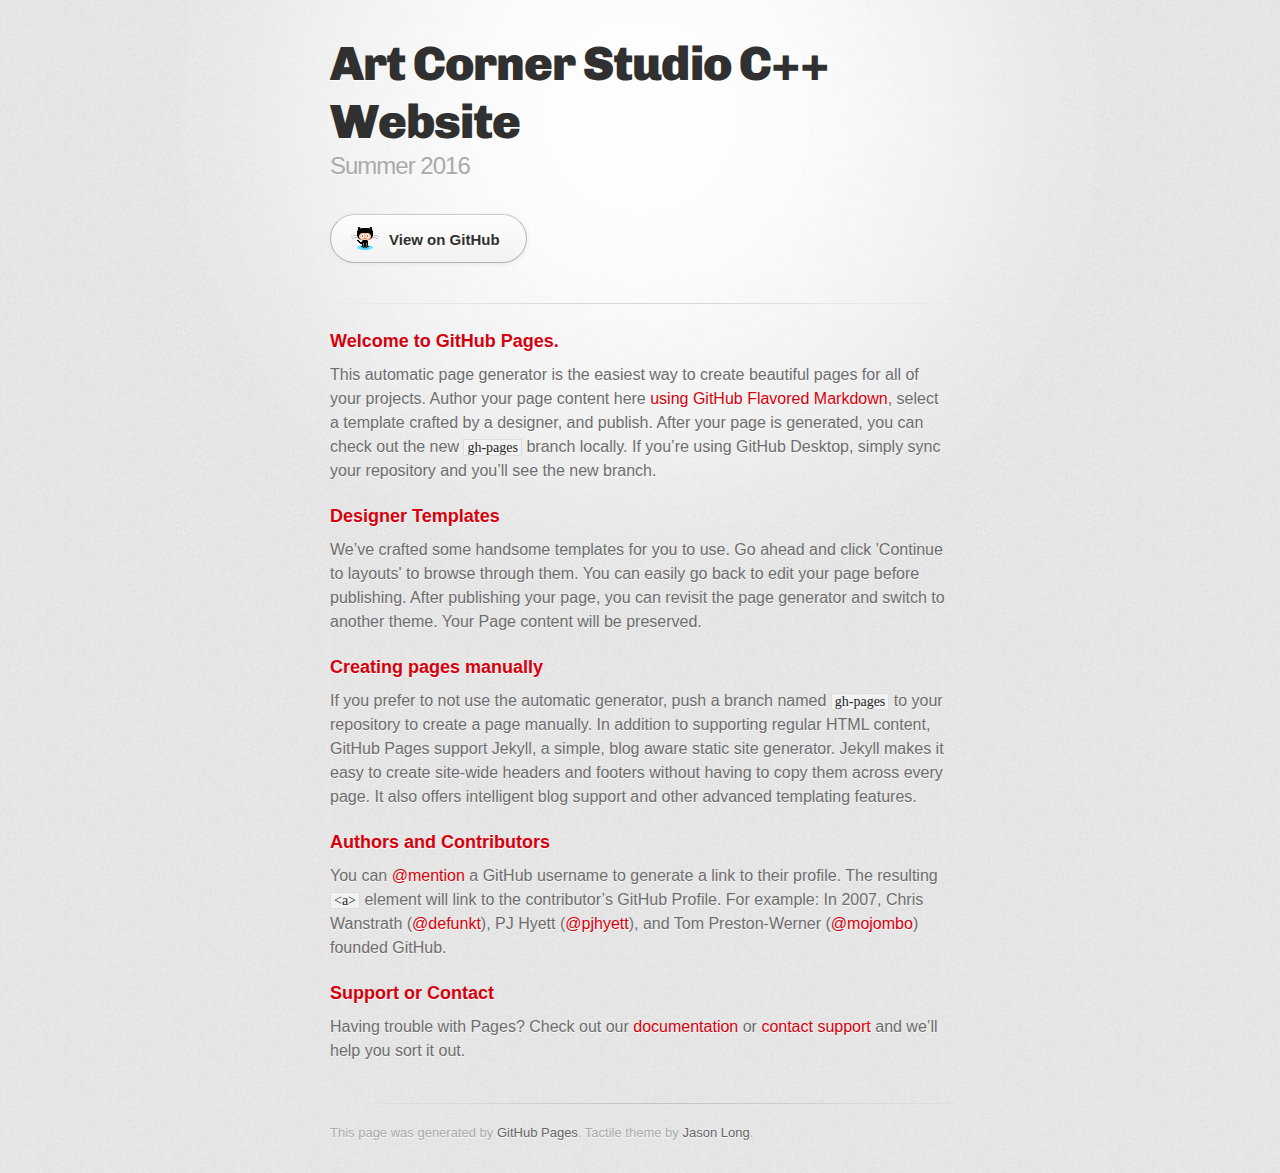
==== index.html @ b3b45b7c "Replace master branch with page content via GitHub" ====
<!DOCTYPE html>
<html>
  <head>
    <meta charset='utf-8'>
    <meta http-equiv="X-UA-Compatible" content="chrome=1">
    <link href='https://fonts.googleapis.com/css?family=Chivo:900' rel='stylesheet' type='text/css'>
    <link rel="stylesheet" type="text/css" href="stylesheets/stylesheet.css" media="screen">
    <link rel="stylesheet" type="text/css" href="stylesheets/github-dark.css" media="screen">
    <link rel="stylesheet" type="text/css" href="stylesheets/print.css" media="print">
    <!--[if lt IE 9]>
    <script src="//html5shiv.googlecode.com/svn/trunk/html5.js"></script>
    <![endif]-->
    <title>Art Corner Studio C++ Website by faiyafrower</title>
  </head>

  <body>
    <div id="container">
      <div class="inner">

        <header>
          <h1>Art Corner Studio C++ Website</h1>
          <h2>Summer 2016</h2>
        </header>

        <section id="downloads" class="clearfix">
          <a href="https://github.com/faiyafrower" id="view-on-github" class="button"><span>View on GitHub</span></a>
        </section>

        <hr>

        <section id="main_content">
          <h3>
<a id="welcome-to-github-pages" class="anchor" href="#welcome-to-github-pages" aria-hidden="true"><span aria-hidden="true" class="octicon octicon-link"></span></a>Welcome to GitHub Pages.</h3>

<p>This automatic page generator is the easiest way to create beautiful pages for all of your projects. Author your page content here <a href="https://guides.github.com/features/mastering-markdown/">using GitHub Flavored Markdown</a>, select a template crafted by a designer, and publish. After your page is generated, you can check out the new <code>gh-pages</code> branch locally. If you’re using GitHub Desktop, simply sync your repository and you’ll see the new branch.</p>

<h3>
<a id="designer-templates" class="anchor" href="#designer-templates" aria-hidden="true"><span aria-hidden="true" class="octicon octicon-link"></span></a>Designer Templates</h3>

<p>We’ve crafted some handsome templates for you to use. Go ahead and click 'Continue to layouts' to browse through them. You can easily go back to edit your page before publishing. After publishing your page, you can revisit the page generator and switch to another theme. Your Page content will be preserved.</p>

<h3>
<a id="creating-pages-manually" class="anchor" href="#creating-pages-manually" aria-hidden="true"><span aria-hidden="true" class="octicon octicon-link"></span></a>Creating pages manually</h3>

<p>If you prefer to not use the automatic generator, push a branch named <code>gh-pages</code> to your repository to create a page manually. In addition to supporting regular HTML content, GitHub Pages support Jekyll, a simple, blog aware static site generator. Jekyll makes it easy to create site-wide headers and footers without having to copy them across every page. It also offers intelligent blog support and other advanced templating features.</p>

<h3>
<a id="authors-and-contributors" class="anchor" href="#authors-and-contributors" aria-hidden="true"><span aria-hidden="true" class="octicon octicon-link"></span></a>Authors and Contributors</h3>

<p>You can <a href="https://help.github.com/articles/basic-writing-and-formatting-syntax/#mentioning-users-and-teams" class="user-mention">@mention</a> a GitHub username to generate a link to their profile. The resulting <code>&lt;a&gt;</code> element will link to the contributor’s GitHub Profile. For example: In 2007, Chris Wanstrath (<a href="https://github.com/defunkt" class="user-mention">@defunkt</a>), PJ Hyett (<a href="https://github.com/pjhyett" class="user-mention">@pjhyett</a>), and Tom Preston-Werner (<a href="https://github.com/mojombo" class="user-mention">@mojombo</a>) founded GitHub.</p>

<h3>
<a id="support-or-contact" class="anchor" href="#support-or-contact" aria-hidden="true"><span aria-hidden="true" class="octicon octicon-link"></span></a>Support or Contact</h3>

<p>Having trouble with Pages? Check out our <a href="https://help.github.com/pages">documentation</a> or <a href="https://github.com/contact">contact support</a> and we’ll help you sort it out.</p>
        </section>

        <footer>
          This page was generated by <a href="https://pages.github.com">GitHub Pages</a>. Tactile theme by <a href="https://twitter.com/jasonlong">Jason Long</a>.
        </footer>

        
      </div>
    </div>
  </body>
</html>
---- stylesheets/stylesheet.css ----
/* http://meyerweb.com/eric/tools/css/reset/
   v2.0 | 20110126
   License: none (public domain)
*/
html, body, div, span, applet, object, iframe,
h1, h2, h3, h4, h5, h6, p, blockquote, pre,
a, abbr, acronym, address, big, cite, code,
del, dfn, em, img, ins, kbd, q, s, samp,
small, strike, strong, sub, sup, tt, var,
b, u, i, center,
dl, dt, dd, ol, ul, li,
fieldset, form, label, legend,
table, caption, tbody, tfoot, thead, tr, th, td,
article, aside, canvas, details, embed,
figure, figcaption, footer, header, hgroup,
menu, nav, output, ruby, section, summary,
time, mark, audio, video {
	padding: 0;
	margin: 0;
	font: inherit;
	font-size: 100%;
	vertical-align: baseline;
	border: 0;
}
/* HTML5 display-role reset for older browsers */
article, aside, details, figcaption, figure,
footer, header, hgroup, menu, nav, section {
	display: block;
}
body {
	line-height: 1;
}
ol, ul {
	list-style: none;
}
blockquote, q {
	quotes: none;
}
blockquote:before, blockquote:after,
q:before, q:after {
	content: '';
	content: none;
}
table {
	border-spacing: 0;
	border-collapse: collapse;
}

/* LAYOUT STYLES */
body {
  font-family: 'Helvetica Neue', Helvetica, Arial, serif;
  font-size: 1em;
  line-height: 1.5;
  color: #6d6d6d;
  text-shadow: 0 1px 0 rgba(255, 255, 255, 0.8);
  background: #e7e7e7 url(../images/body-bg.png) 0 0 repeat;
}

a {
  color: #d5000d;
}
a:hover {
  color: #c5000c;
}

header {
  padding-top: 35px;
  padding-bottom: 25px;
}

header h1 {
  font-family: 'Chivo', 'Helvetica Neue', Helvetica, Arial, serif;
  font-size: 48px; font-weight: 900;
  line-height: 1.2;
  color: #303030;
  letter-spacing: -1px;
}

header h2 {
  font-size: 24px;
  font-weight: normal;
  line-height: 1.3;
  color: #aaa;
  letter-spacing: -1px;
}

#container {
  min-height: 595px;
  background: transparent url(../images/highlight-bg.jpg) 50% 0 no-repeat;
}

.inner {
  width: 620px;
  margin: 0 auto;
}

#container .inner img {
  max-width: 100%;
}

#downloads {
  margin-bottom: 40px;
}

a.button {
  display: block;
  float: left;
  width: 179px;
  padding: 12px 8px 12px 8px;
  margin-right: 14px;
  font-size: 15px;
  font-weight: bold;
  line-height: 25px;
  color: #303030;
  background: #fdfdfd; /* Old browsers */
  background: -moz-linear-gradient(top,  #fdfdfd 0%, #f2f2f2 100%); /* FF3.6+ */
  background: -webkit-gradient(linear, left top, left bottom, color-stop(0%,#fdfdfd), color-stop(100%,#f2f2f2)); /* Chrome,Safari4+ */
  background: -webkit-linear-gradient(top,  #fdfdfd 0%,#f2f2f2 100%); /* Chrome10+,Safari5.1+ */
  background: -o-linear-gradient(top,  #fdfdfd 0%,#f2f2f2 100%); /* Opera 11.10+ */
  background: -ms-linear-gradient(top,  #fdfdfd 0%,#f2f2f2 100%); /* IE10+ */
  background: linear-gradient(top,  #fdfdfd 0%,#f2f2f2 100%); /* W3C */
  filter: progid:DXImageTransform.Microsoft.gradient( startColorstr='#fdfdfd', endColorstr='#f2f2f2',GradientType=0 ); /* IE6-9 */
  border-top: solid 1px #cbcbcb;
  border-right: solid 1px #b7b7b7;
  border-bottom: solid 1px #b3b3b3;
  border-left: solid 1px #b7b7b7;
  border-radius: 30px;
  -webkit-box-shadow: 10px 10px 5px #888;
  -moz-box-shadow: 10px 10px 5px #888;
  box-shadow: 0px 1px 5px #e8e8e8;
  -moz-border-radius: 30px;
  -webkit-border-radius: 30px;
}
a.button:hover {
  background: #fafafa; /* Old browsers */
  background: -moz-linear-gradient(top,  #fdfdfd 0%, #f6f6f6 100%); /* FF3.6+ */
  background: -webkit-gradient(linear, left top, left bottom, color-stop(0%,#fdfdfd), color-stop(100%,#f6f6f6)); /* Chrome,Safari4+ */
  background: -webkit-linear-gradient(top,  #fdfdfd 0%,#f6f6f6 100%); /* Chrome10+,Safari5.1+ */
  background: -o-linear-gradient(top,  #fdfdfd 0%,#f6f6f6 100%); /* Opera 11.10+ */
  background: -ms-linear-gradient(top,  #fdfdfd 0%,#f6f6f6 100%); /* IE10+ */
  background: linear-gradient(top,  #fdfdfd 0%,#f6f6f6, 100%); /* W3C */
  filter: progid:DXImageTransform.Microsoft.gradient( startColorstr='#fdfdfd', endColorstr='#f6f6f6',GradientType=0 ); /* IE6-9 */
  border-top: solid 1px #b7b7b7;
  border-right: solid 1px #b3b3b3;
  border-bottom: solid 1px #b3b3b3;
  border-left: solid 1px #b3b3b3;
}

a.button span {
  display: block;
  height: 23px;
  padding-left: 50px;
}

#download-zip span {
  background: transparent url(../images/zip-icon.png) 12px 50% no-repeat;
}
#download-tar-gz span {
  background: transparent url(../images/tar-gz-icon.png) 12px 50% no-repeat;
}
#view-on-github span {
  background: transparent url(../images/octocat-icon.png) 12px 50% no-repeat;
}
#view-on-github {
  margin-right: 0;
}

code, pre {
  margin-bottom: 30px;
  font-family: Monaco, "Bitstream Vera Sans Mono", "Lucida Console", Terminal;
  font-size: 14px;
  color: #222;
}

code {
  padding: 0 3px;
  background-color: #f2f2f2;
  border: solid 1px #ddd;
}

pre {
  padding: 20px;
  overflow: auto;
  color: #f2f2f2;
  text-shadow: none;
  background: #303030;
}
pre code {
  padding: 0;
  color: #f2f2f2;
  background-color: #303030;
  border: none;
}

ul, ol, dl {
  margin-bottom: 20px;
}


/* COMMON STYLES */

hr {
  height: 1px;
  padding-bottom: 1em;
  margin-top: 1em;
  line-height: 1px;
  background: transparent url('../images/hr.png') 50% 0 no-repeat;
  border: none;
}

strong {
  font-weight: bold;
}

em {
  font-style: italic;
}

table {
  width: 100%;
  border: 1px solid #ebebeb;
}

th {
  font-weight: 500;
}

td {
  font-weight: 300;
  text-align: center;
  border: 1px solid #ebebeb;
}

form {
  padding: 20px;
  background: #f2f2f2;

}


/* GENERAL ELEMENT TYPE STYLES */

h1 {
  font-size: 32px;
}

h2 {
  margin-bottom: 8px;
  font-size: 22px;
  font-weight: bold;
  color: #303030;
}

h3 {
  margin-bottom: 8px;
  font-size: 18px;
  font-weight: bold;
  color: #d5000d;
}

h4 {
  font-size: 16px;
  font-weight: bold;
  color: #303030;
}

h5 {
  font-size: 1em;
  color: #303030;
}

h6 {
  font-size: .8em;
  color: #303030;
}

p {
  margin-bottom: 20px;
  font-weight: 300;
}

a {
  text-decoration: none;
}

p a {
  font-weight: 400;
}

blockquote {
  padding: 0 0 0 30px;
  margin-bottom: 20px;
  font-size: 1.6em;
  border-left: 10px solid #e9e9e9;
}

ul li {
  list-style-position: inside;
  list-style: disc;
  padding-left: 20px;
}

ol li {
  list-style-position: inside;
  list-style: decimal;
  padding-left: 3px;
}

dl dt {
  color: #303030;
}

footer {
  padding-top: 20px;
  padding-bottom: 30px;
  margin-top: 40px;
  font-size: 13px;
  color: #aaa;
  background: transparent url('../images/hr.png') 0 0 no-repeat;
}

footer a {
  color: #666;
}
footer a:hover {
  color: #444;
}

/* MISC */
.clearfix:after {
  display: block;
  height: 0;
  clear: both;
  visibility: hidden;
  content: '.';
}

.clearfix {display: inline-block;}
* html .clearfix {height: 1%;}
.clearfix {display: block;}

/* #Media Queries
================================================== */

/* Smaller than standard 960 (devices and browsers) */
@media only screen and (max-width: 959px) { }

/* Tablet Portrait size to standard 960 (devices and browsers) */
@media only screen and (min-width: 768px) and (max-width: 959px) { }

/* All Mobile Sizes (devices and browser) */
@media only screen and (max-width: 767px) {
  header {
    padding-top: 10px;
    padding-bottom: 10px;
  }
  #downloads {
    margin-bottom: 25px;
  }
  #download-zip, #download-tar-gz {
    display: none;
  }
  .inner {
    width: 94%;
    margin: 0 auto;
  }
}

/* Mobile Landscape Size to Tablet Portrait (devices and browsers) */
@media only screen and (min-width: 480px) and (max-width: 767px) { }

/* Mobile Portrait Size to Mobile Landscape Size (devices and browsers) */
@media only screen and (max-width: 479px) { }
---- stylesheets/github-dark.css ----
/*
The MIT License (MIT)

Copyright (c) 2016 GitHub, Inc.

Permission is hereby granted, free of charge, to any person obtaining a copy
of this software and associated documentation files (the "Software"), to deal
in the Software without restriction, including without limitation the rights
to use, copy, modify, merge, publish, distribute, sublicense, and/or sell
copies of the Software, and to permit persons to whom the Software is
furnished to do so, subject to the following conditions:

The above copyright notice and this permission notice shall be included in all
copies or substantial portions of the Software.

THE SOFTWARE IS PROVIDED "AS IS", WITHOUT WARRANTY OF ANY KIND, EXPRESS OR
IMPLIED, INCLUDING BUT NOT LIMITED TO THE WARRANTIES OF MERCHANTABILITY,
FITNESS FOR A PARTICULAR PURPOSE AND NONINFRINGEMENT. IN NO EVENT SHALL THE
AUTHORS OR COPYRIGHT HOLDERS BE LIABLE FOR ANY CLAIM, DAMAGES OR OTHER
LIABILITY, WHETHER IN AN ACTION OF CONTRACT, TORT OR OTHERWISE, ARISING FROM,
OUT OF OR IN CONNECTION WITH THE SOFTWARE OR THE USE OR OTHER DEALINGS IN THE
SOFTWARE.

*/

.pl-c /* comment */ {
  color: #969896;
}

.pl-c1 /* constant, variable.other.constant, support, meta.property-name, support.constant, support.variable, meta.module-reference, markup.raw, meta.diff.header */,
.pl-s .pl-v /* string variable */ {
  color: #0099cd;
}

.pl-e /* entity */,
.pl-en /* entity.name */ {
  color: #9774cb;
}

.pl-smi /* variable.parameter.function, storage.modifier.package, storage.modifier.import, storage.type.java, variable.other */,
.pl-s .pl-s1 /* string source */ {
  color: #ddd;
}

.pl-ent /* entity.name.tag */ {
  color: #7bcc72;
}

.pl-k /* keyword, storage, storage.type */ {
  color: #cc2372;
}

.pl-s /* string */,
.pl-pds /* punctuation.definition.string, string.regexp.character-class */,
.pl-s .pl-pse .pl-s1 /* string punctuation.section.embedded source */,
.pl-sr /* string.regexp */,
.pl-sr .pl-cce /* string.regexp constant.character.escape */,
.pl-sr .pl-sre /* string.regexp source.ruby.embedded */,
.pl-sr .pl-sra /* string.regexp string.regexp.arbitrary-repitition */ {
  color: #3c66e2;
}

.pl-v /* variable */ {
  color: #fb8764;
}

.pl-id /* invalid.deprecated */ {
  color: #e63525;
}

.pl-ii /* invalid.illegal */ {
  color: #f8f8f8;
  background-color: #e63525;
}

.pl-sr .pl-cce /* string.regexp constant.character.escape */ {
  font-weight: bold;
  color: #7bcc72;
}

.pl-ml /* markup.list */ {
  color: #c26b2b;
}

.pl-mh /* markup.heading */,
.pl-mh .pl-en /* markup.heading entity.name */,
.pl-ms /* meta.separator */ {
  font-weight: bold;
  color: #264ec5;
}

.pl-mq /* markup.quote */ {
  color: #00acac;
}

.pl-mi /* markup.italic */ {
  font-style: italic;
  color: #ddd;
}

.pl-mb /* markup.bold */ {
  font-weight: bold;
  color: #ddd;
}

.pl-md /* markup.deleted, meta.diff.header.from-file */ {
  color: #bd2c00;
  background-color: #ffecec;
}

.pl-mi1 /* markup.inserted, meta.diff.header.to-file */ {
  color: #55a532;
  background-color: #eaffea;
}

.pl-mdr /* meta.diff.range */ {
  font-weight: bold;
  color: #9774cb;
}

.pl-mo /* meta.output */ {
  color: #264ec5;
}
---- stylesheets/print.css ----
html, body, div, span, applet, object, iframe,
h1, h2, h3, h4, h5, h6, p, blockquote, pre,
a, abbr, acronym, address, big, cite, code,
del, dfn, em, img, ins, kbd, q, s, samp,
small, strike, strong, sub, sup, tt, var,
b, u, i, center,
dl, dt, dd, ol, ul, li,
fieldset, form, label, legend,
table, caption, tbody, tfoot, thead, tr, th, td,
article, aside, canvas, details, embed,
figure, figcaption, footer, header, hgroup,
menu, nav, output, ruby, section, summary,
time, mark, audio, video {
  padding: 0;
  margin: 0;
  font: inherit;
  font-size: 100%;
  vertical-align: baseline;
  border: 0;
}
/* HTML5 display-role reset for older browsers */
article, aside, details, figcaption, figure,
footer, header, hgroup, menu, nav, section {
  display: block;
}
body {
  line-height: 1;
}
ol, ul {
  list-style: none;
}
blockquote, q {
  quotes: none;
}
blockquote:before, blockquote:after,
q:before, q:after {
  content: '';
  content: none;
}
table {
  border-spacing: 0;
  border-collapse: collapse;
}
body {
  font-family: 'Helvetica Neue', Helvetica, Arial, serif;
  font-size: 13px;
  line-height: 1.5;
  color: #000;
}

a {
  font-weight: bold;
  color: #d5000d;
}

header {
  padding-top: 35px;
  padding-bottom: 10px;
}

header h1 {
  font-size: 48px;
  font-weight: bold;
  line-height: 1.2;
  color: #303030;
  letter-spacing: -1px;
}

header h2 {
  font-size: 24px;
  font-weight: normal;
  line-height: 1.3;
  color: #aaa;
  letter-spacing: -1px;
}
#downloads {
  display: none;
}
#main_content {
  padding-top: 20px;
}

code, pre {
  margin-bottom: 30px;
  font-family: Monaco, "Bitstream Vera Sans Mono", "Lucida Console", Terminal;
  font-size: 12px;
  color: #222;
}

code {
  padding: 0 3px;
}

pre {
  padding: 20px;
  overflow: auto;
  border: solid 1px #ddd;
}
pre code {
  padding: 0;
}

ul, ol, dl {
  margin-bottom: 20px;
}


/* COMMON STYLES */

table {
  width: 100%;
  border: 1px solid #ebebeb;
}

th {
  font-weight: 500;
}

td {
  font-weight: 300;
  text-align: center;
  border: 1px solid #ebebeb;
}

form {
  padding: 20px;
  background: #f2f2f2;

}


/* GENERAL ELEMENT TYPE STYLES */

h1 {
  font-size: 2.8em;
}

h2 {
  margin-bottom: 8px;
  font-size: 22px;
  font-weight: bold;
  color: #303030;
}

h3 {
  margin-bottom: 8px;
  font-size: 18px;
  font-weight: bold;
  color: #d5000d;
}

h4 {
  font-size: 16px;
  font-weight: bold;
  color: #303030;
}

h5 {
  font-size: 1em;
  color: #303030;
}

h6 {
  font-size: .8em;
  color: #303030;
}

p {
  margin-bottom: 20px;
  font-weight: 300;
}

a {
  text-decoration: none;
}

p a {
  font-weight: 400;
}

blockquote {
  padding: 0 0 0 30px;
  margin-bottom: 20px;
  font-size: 1.6em;
  border-left: 10px solid #e9e9e9;
}

ul li {
  list-style-position: inside;
  list-style: disc;
  padding-left: 20px;
}

ol li {
  list-style-position: inside;
  list-style: decimal;
  padding-left: 3px;
}

dl dd {
  font-style: italic;
  font-weight: 100;
}

footer {
  padding-top: 20px;
  padding-bottom: 30px;
  margin-top: 40px;
  font-size: 13px;
  color: #aaa;
}

footer a {
  color: #666;
}

/* MISC */
.clearfix:after {
  display: block;
  height: 0;
  clear: both;
  visibility: hidden;
  content: '.';
}

.clearfix {display: inline-block;}
* html .clearfix {height: 1%;}
.clearfix {display: block;}
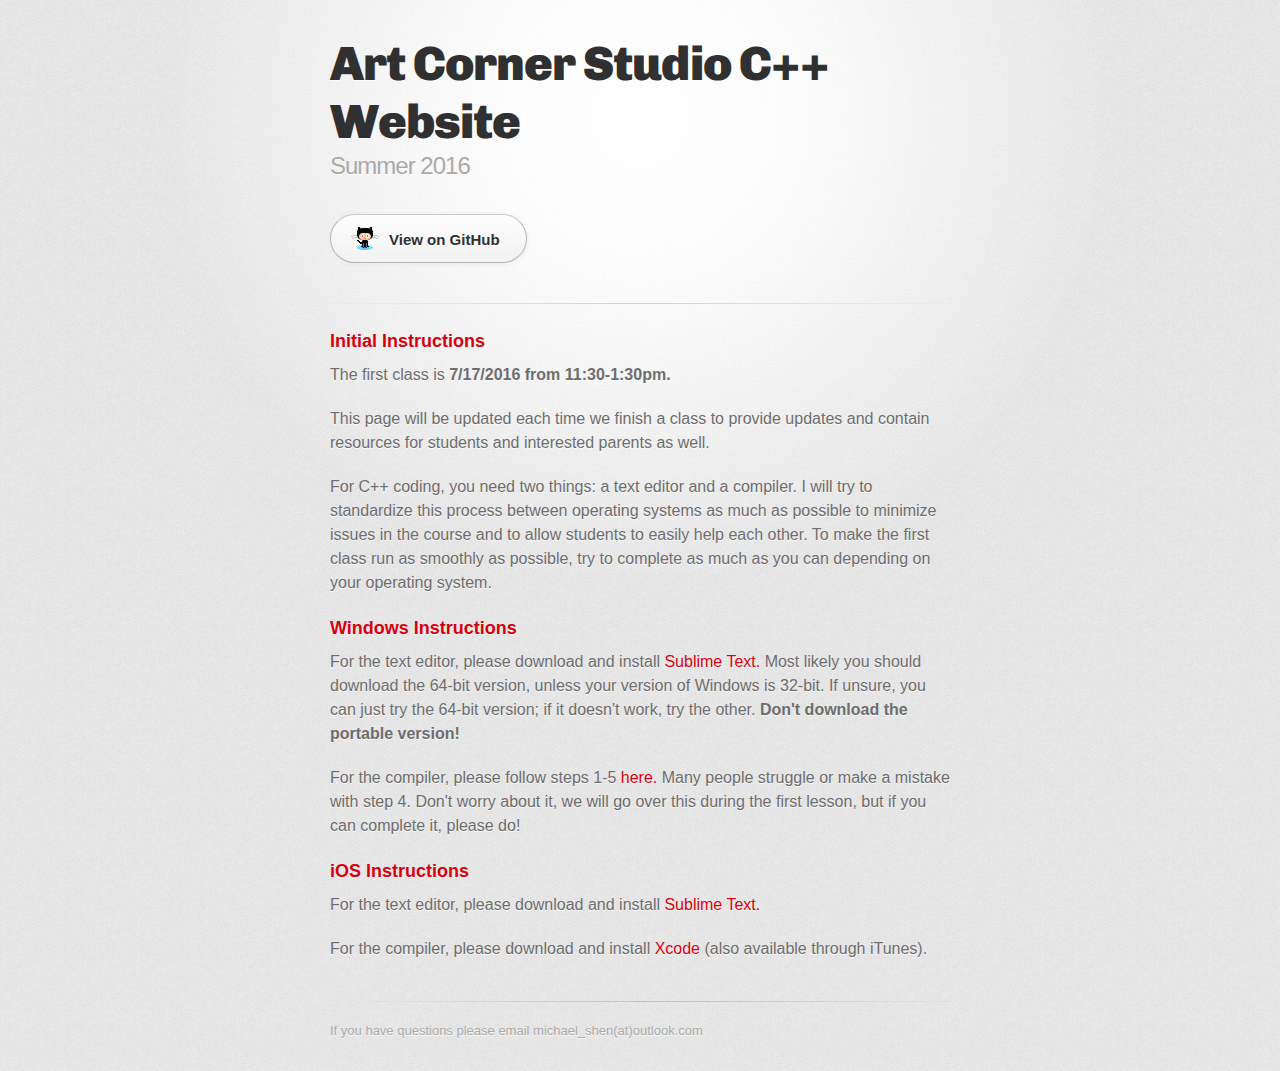
==== commit a7c1bc87: "Initial Instructions" ====
--- a/index.html
+++ b/index.html
@@ -30,33 +30,30 @@
 
         <section id="main_content">
           <h3>
-<a id="welcome-to-github-pages" class="anchor" href="#welcome-to-github-pages" aria-hidden="true"><span aria-hidden="true" class="octicon octicon-link"></span></a>Welcome to GitHub Pages.</h3>
+<a id="welcome-to-github-pages" class="anchor" href="#welcome-to-github-pages" aria-hidden="true"><span aria-hidden="true" class="octicon octicon-link"></span></a>Initial Instructions</h3>
 
-<p>This automatic page generator is the easiest way to create beautiful pages for all of your projects. Author your page content here <a href="https://guides.github.com/features/mastering-markdown/">using GitHub Flavored Markdown</a>, select a template crafted by a designer, and publish. After your page is generated, you can check out the new <code>gh-pages</code> branch locally. If you’re using GitHub Desktop, simply sync your repository and you’ll see the new branch.</p>
+<p>The first class is <span style="font-weight:bold">7/17/2016 from 11:30-1:30pm.</span></p>
+
+<p>This page will be updated each time we finish a class to provide updates and contain resources for students and interested parents as well.</p>
+
+<p>For C++ coding, you need two things: a text editor and a compiler. I will try to standardize this process between operating systems as much as possible to minimize issues in the course and to allow students to easily help each other. To make the first class run as smoothly as possible, try to complete as much as you can depending on your operating system.</p>
 
 <h3>
-<a id="designer-templates" class="anchor" href="#designer-templates" aria-hidden="true"><span aria-hidden="true" class="octicon octicon-link"></span></a>Designer Templates</h3>
+<a id="windows" class="anchor" href="#windows" aria-hidden="true"><span aria-hidden="true" class="octicon octicon-link"></span></a>Windows Instructions</h3>
 
-<p>We’ve crafted some handsome templates for you to use. Go ahead and click 'Continue to layouts' to browse through them. You can easily go back to edit your page before publishing. After publishing your page, you can revisit the page generator and switch to another theme. Your Page content will be preserved.</p>
+<p>For the text editor, please download and install <a href="http://www.sublimetext.com/2">Sublime Text. </a>Most likely you should download the 64-bit version, unless your version of Windows is 32-bit. If unsure, you can just try the 64-bit version; if it doesn't work, try the other. <span style="font-weight:bold">Don't download the portable version!</span></p>
+
+<p>For the compiler, please follow steps 1-5 <a href="http://www1.cmc.edu/pages/faculty/alee/g++/g++.html">here. </a>Many people struggle or make a mistake with step 4. Don't worry about it, we will go over this during the first lesson, but if you can complete it, please do!</p>
 
 <h3>
-<a id="creating-pages-manually" class="anchor" href="#creating-pages-manually" aria-hidden="true"><span aria-hidden="true" class="octicon octicon-link"></span></a>Creating pages manually</h3>
+<a id="ios" class="anchor" href="#ios" aria-hidden="true"><span aria-hidden="true" class="octicon octicon-link"></span></a>iOS Instructions</h3>
 
-<p>If you prefer to not use the automatic generator, push a branch named <code>gh-pages</code> to your repository to create a page manually. In addition to supporting regular HTML content, GitHub Pages support Jekyll, a simple, blog aware static site generator. Jekyll makes it easy to create site-wide headers and footers without having to copy them across every page. It also offers intelligent blog support and other advanced templating features.</p>
+<p>For the text editor, please download and install <a href="http://www.sublimetext.com/2">Sublime Text. </a></p>
 
-<h3>
-<a id="authors-and-contributors" class="anchor" href="#authors-and-contributors" aria-hidden="true"><span aria-hidden="true" class="octicon octicon-link"></span></a>Authors and Contributors</h3>
-
-<p>You can <a href="https://help.github.com/articles/basic-writing-and-formatting-syntax/#mentioning-users-and-teams" class="user-mention">@mention</a> a GitHub username to generate a link to their profile. The resulting <code>&lt;a&gt;</code> element will link to the contributor’s GitHub Profile. For example: In 2007, Chris Wanstrath (<a href="https://github.com/defunkt" class="user-mention">@defunkt</a>), PJ Hyett (<a href="https://github.com/pjhyett" class="user-mention">@pjhyett</a>), and Tom Preston-Werner (<a href="https://github.com/mojombo" class="user-mention">@mojombo</a>) founded GitHub.</p>
-
-<h3>
-<a id="support-or-contact" class="anchor" href="#support-or-contact" aria-hidden="true"><span aria-hidden="true" class="octicon octicon-link"></span></a>Support or Contact</h3>
-
-<p>Having trouble with Pages? Check out our <a href="https://help.github.com/pages">documentation</a> or <a href="https://github.com/contact">contact support</a> and we’ll help you sort it out.</p>
-        </section>
+<p>For the compiler, please download and install <a href="https://idmsa.apple.com/IDMSWebAuth/login?appIdKey=891bd3417a7776362562d2197f89480a8547b108fd934911bcbea0110d07f757&baseURL=https://developer.apple.com/&path=%2Fdownload%2F&rv=1">Xcode </a> (also available through iTunes). </p>
 
         <footer>
-          This page was generated by <a href="https://pages.github.com">GitHub Pages</a>. Tactile theme by <a href="https://twitter.com/jasonlong">Jason Long</a>.
+          If you have questions please email michael_shen(at)outlook.com
         </footer>
 
         
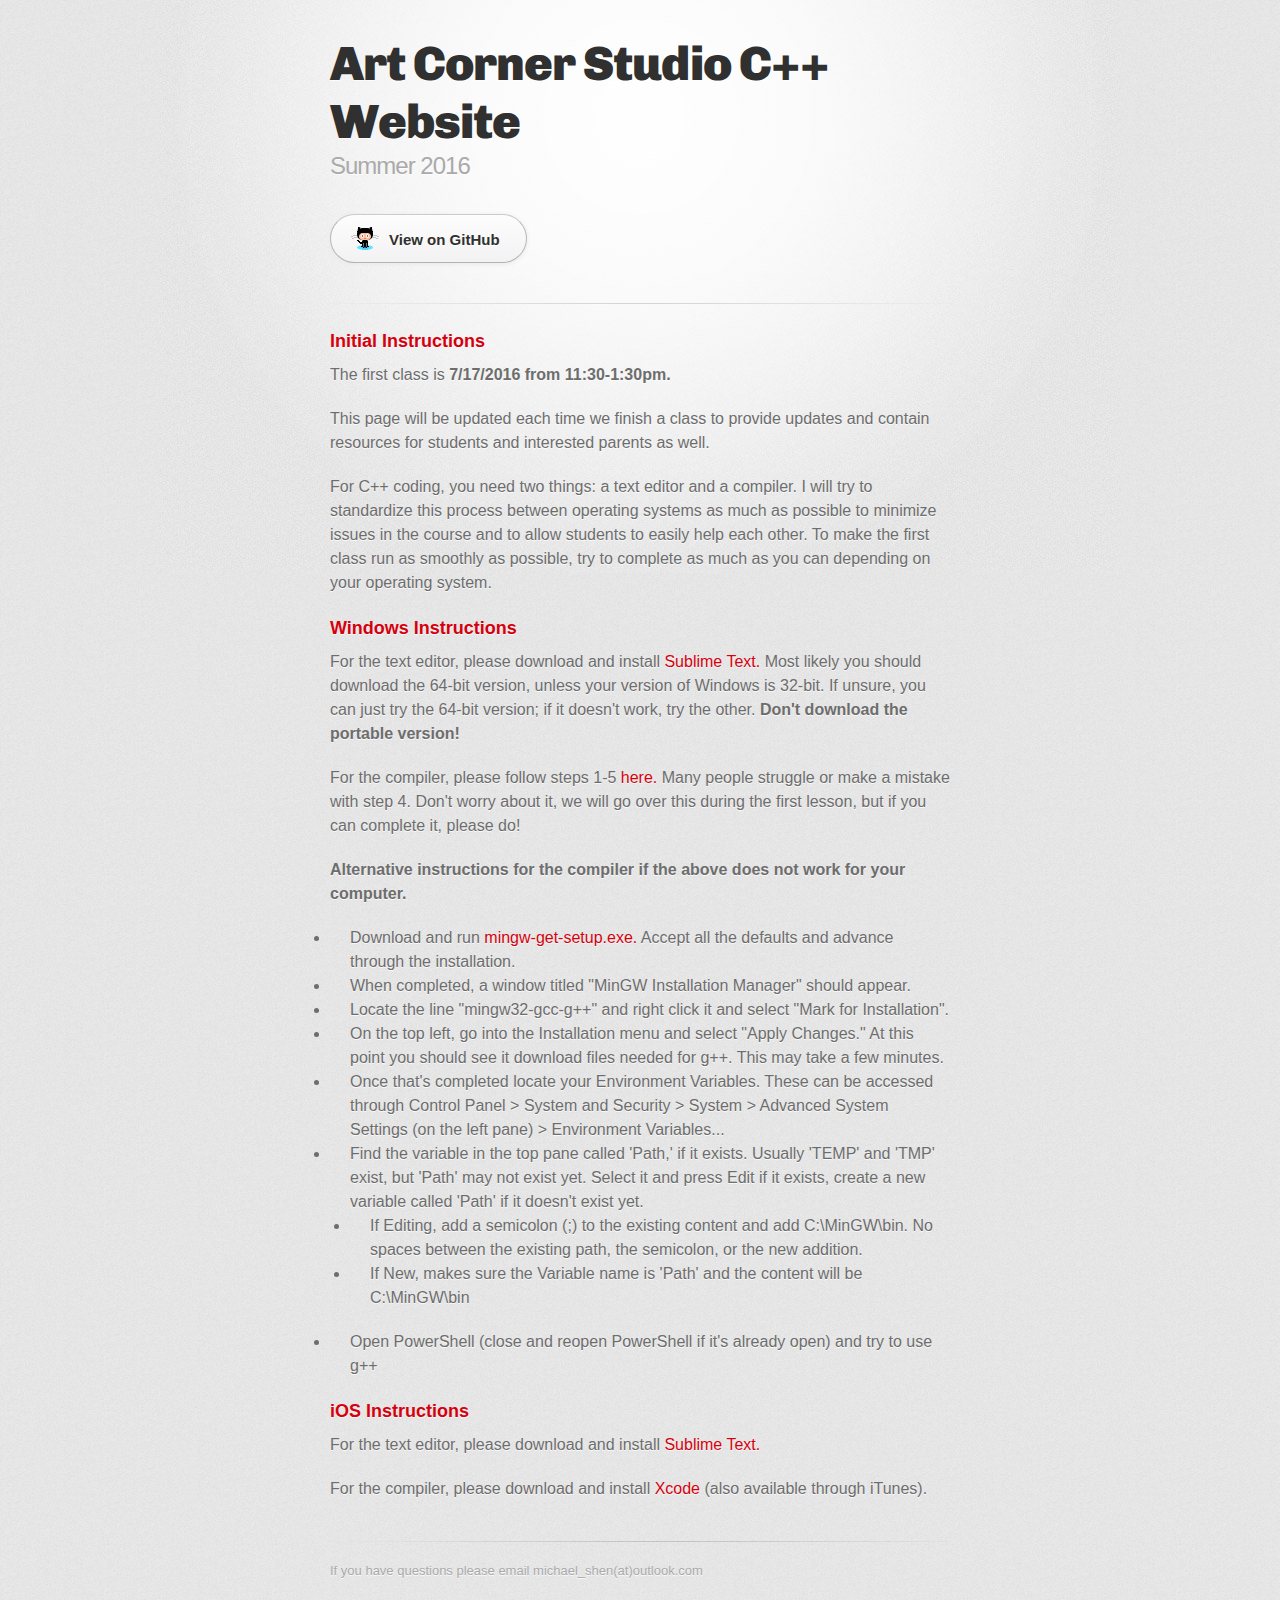
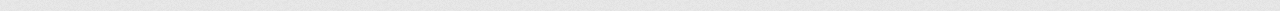
==== commit 96ba5f4e: "MinGW alternative g++ instructions" ====
--- a/index.html
+++ b/index.html
@@ -45,6 +45,23 @@
 
 <p>For the compiler, please follow steps 1-5 <a href="http://www1.cmc.edu/pages/faculty/alee/g++/g++.html">here. </a>Many people struggle or make a mistake with step 4. Don't worry about it, we will go over this during the first lesson, but if you can complete it, please do!</p>
 
+<p><span style="font-weight:bold">Alternative instructions for the compiler if the above does not work for your computer.</span>
+<ul>
+  <li>Download and run <a href="https://sourceforge.net/projects/mingw/files/latest/download">mingw-get-setup.exe. </a> Accept all the defaults and advance through the installation. </li>
+  <li>When completed, a window titled "MinGW Installation Manager" should appear.</li>
+  <li>Locate the line "mingw32-gcc-g++" and right click it and select "Mark for Installation".</li>
+  <li>On the top left, go into the Installation menu and select "Apply Changes." At this point you should see it download files needed for g++. This may take a few minutes.</li>
+  <li>Once that's completed locate your Environment Variables. These can be accessed through Control Panel > System and Security > System > Advanced System Settings (on the left pane) > Environment Variables...</li>
+  <li>Find the variable in the top pane called 'Path,' if it exists. Usually 'TEMP' and 'TMP' exist, but 'Path' may not exist yet. Select it and press Edit if it exists, create a new variable called 'Path' if it doesn't exist yet.
+    <ul>
+      <li>If Editing, add a semicolon (;) to the existing content and add C:\MinGW\bin. No spaces between the existing path, the semicolon, or the new addition.</li>
+      <li>If New, makes sure the Variable name is 'Path' and the content will be C:\MinGW\bin</li>
+    </ul> 
+  </li>
+  <li>Open PowerShell (close and reopen PowerShell if it's already open) and try to use g++</li>
+</ul>
+</p>
+
 <h3>
 <a id="ios" class="anchor" href="#ios" aria-hidden="true"><span aria-hidden="true" class="octicon octicon-link"></span></a>iOS Instructions</h3>
 
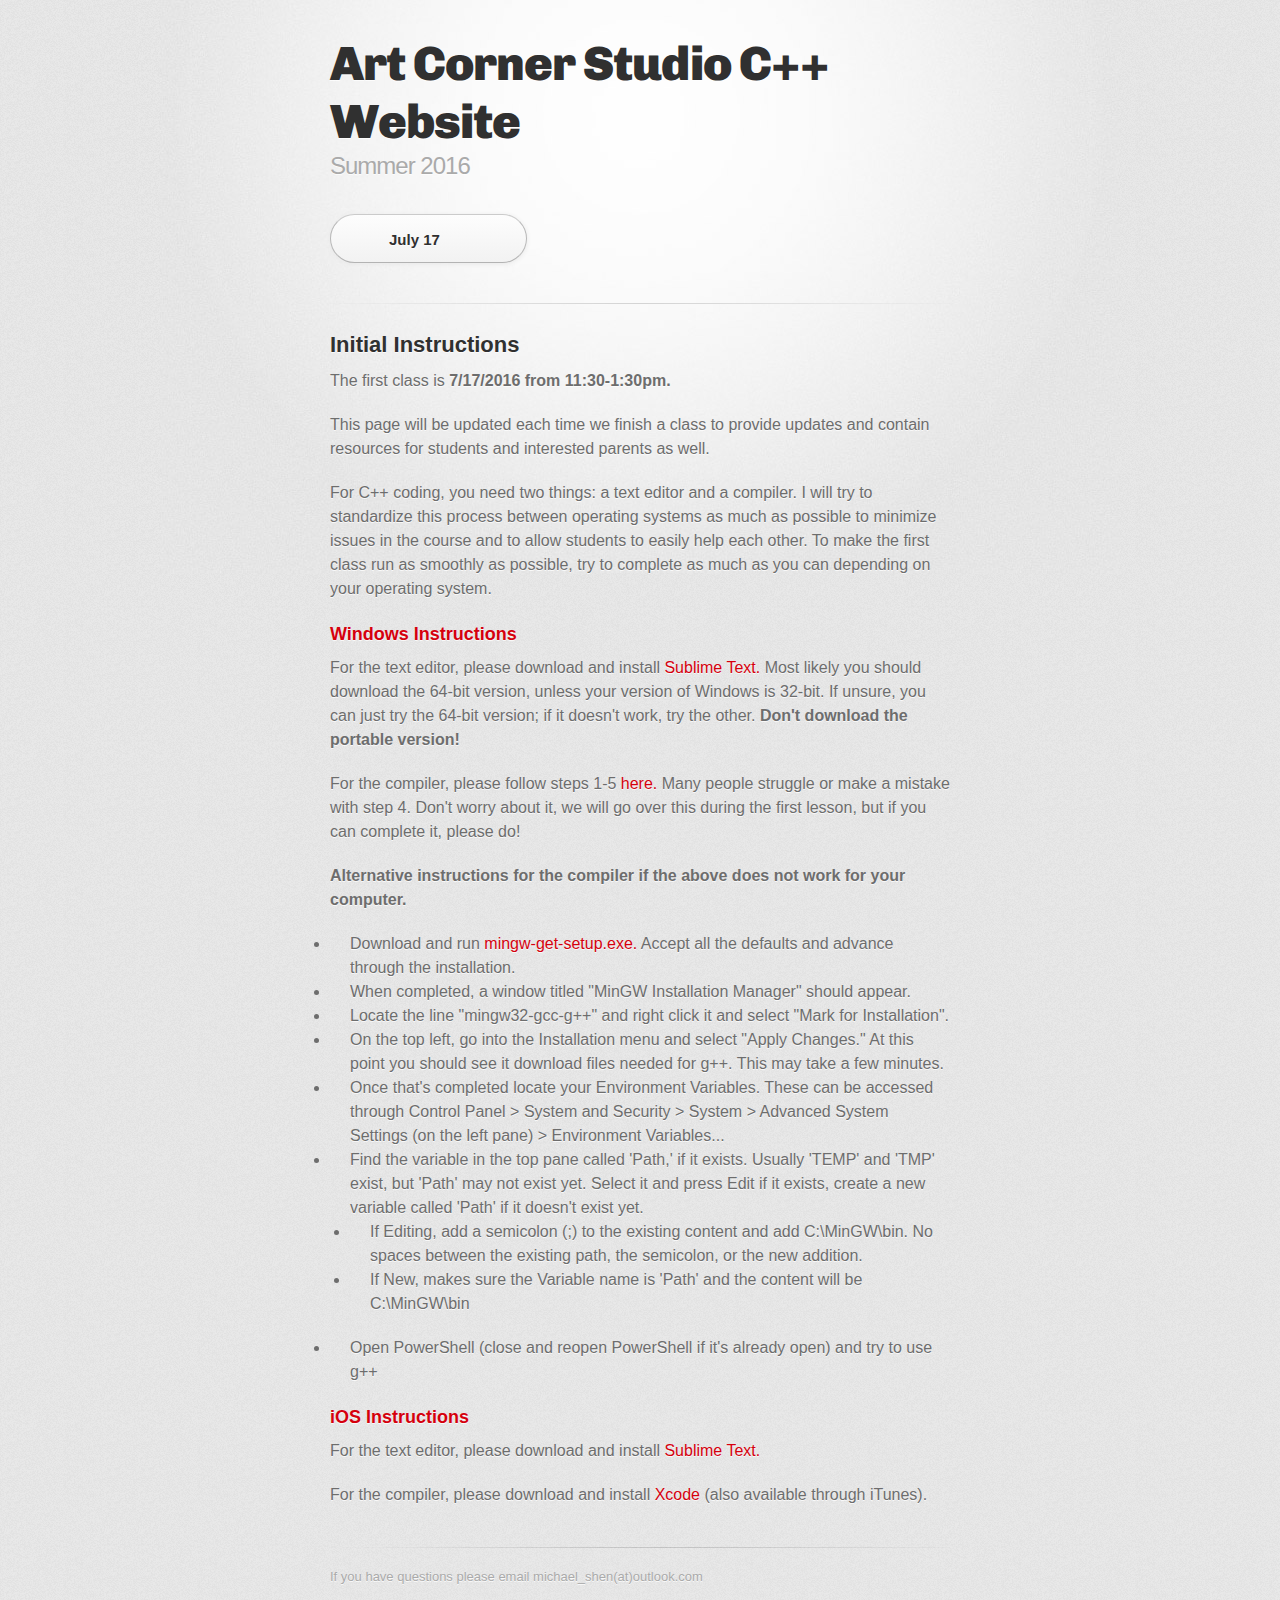
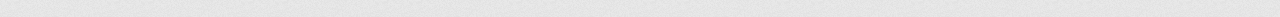
==== commit 3429710a: "July 17 Update" ====
--- a/index.html
+++ b/index.html
@@ -23,14 +23,14 @@
         </header>
 
         <section id="downloads" class="clearfix">
-          <a href="https://github.com/faiyafrower" id="view-on-github" class="button"><span>View on GitHub</span></a>
+          <a href="july17.html" id="view-on-github" class="button"><span>July 17</span></a>
         </section>
 
         <hr>
 
         <section id="main_content">
-          <h3>
-<a id="welcome-to-github-pages" class="anchor" href="#welcome-to-github-pages" aria-hidden="true"><span aria-hidden="true" class="octicon octicon-link"></span></a>Initial Instructions</h3>
+<h2>
+<a id="welcome-to-github-pages" class="anchor" href="#welcome-to-github-pages" aria-hidden="true"><span aria-hidden="true" class="octicon octicon-link"></span></a>Initial Instructions</h2>
 
 <p>The first class is <span style="font-weight:bold">7/17/2016 from 11:30-1:30pm.</span></p>
 
--- a/stylesheets/stylesheet.css
+++ b/stylesheets/stylesheet.css
@@ -152,15 +152,6 @@
   padding-left: 50px;
 }
 
-#download-zip span {
-  background: transparent url(../images/zip-icon.png) 12px 50% no-repeat;
-}
-#download-tar-gz span {
-  background: transparent url(../images/tar-gz-icon.png) 12px 50% no-repeat;
-}
-#view-on-github span {
-  background: transparent url(../images/octocat-icon.png) 12px 50% no-repeat;
-}
 #view-on-github {
   margin-right: 0;
 }
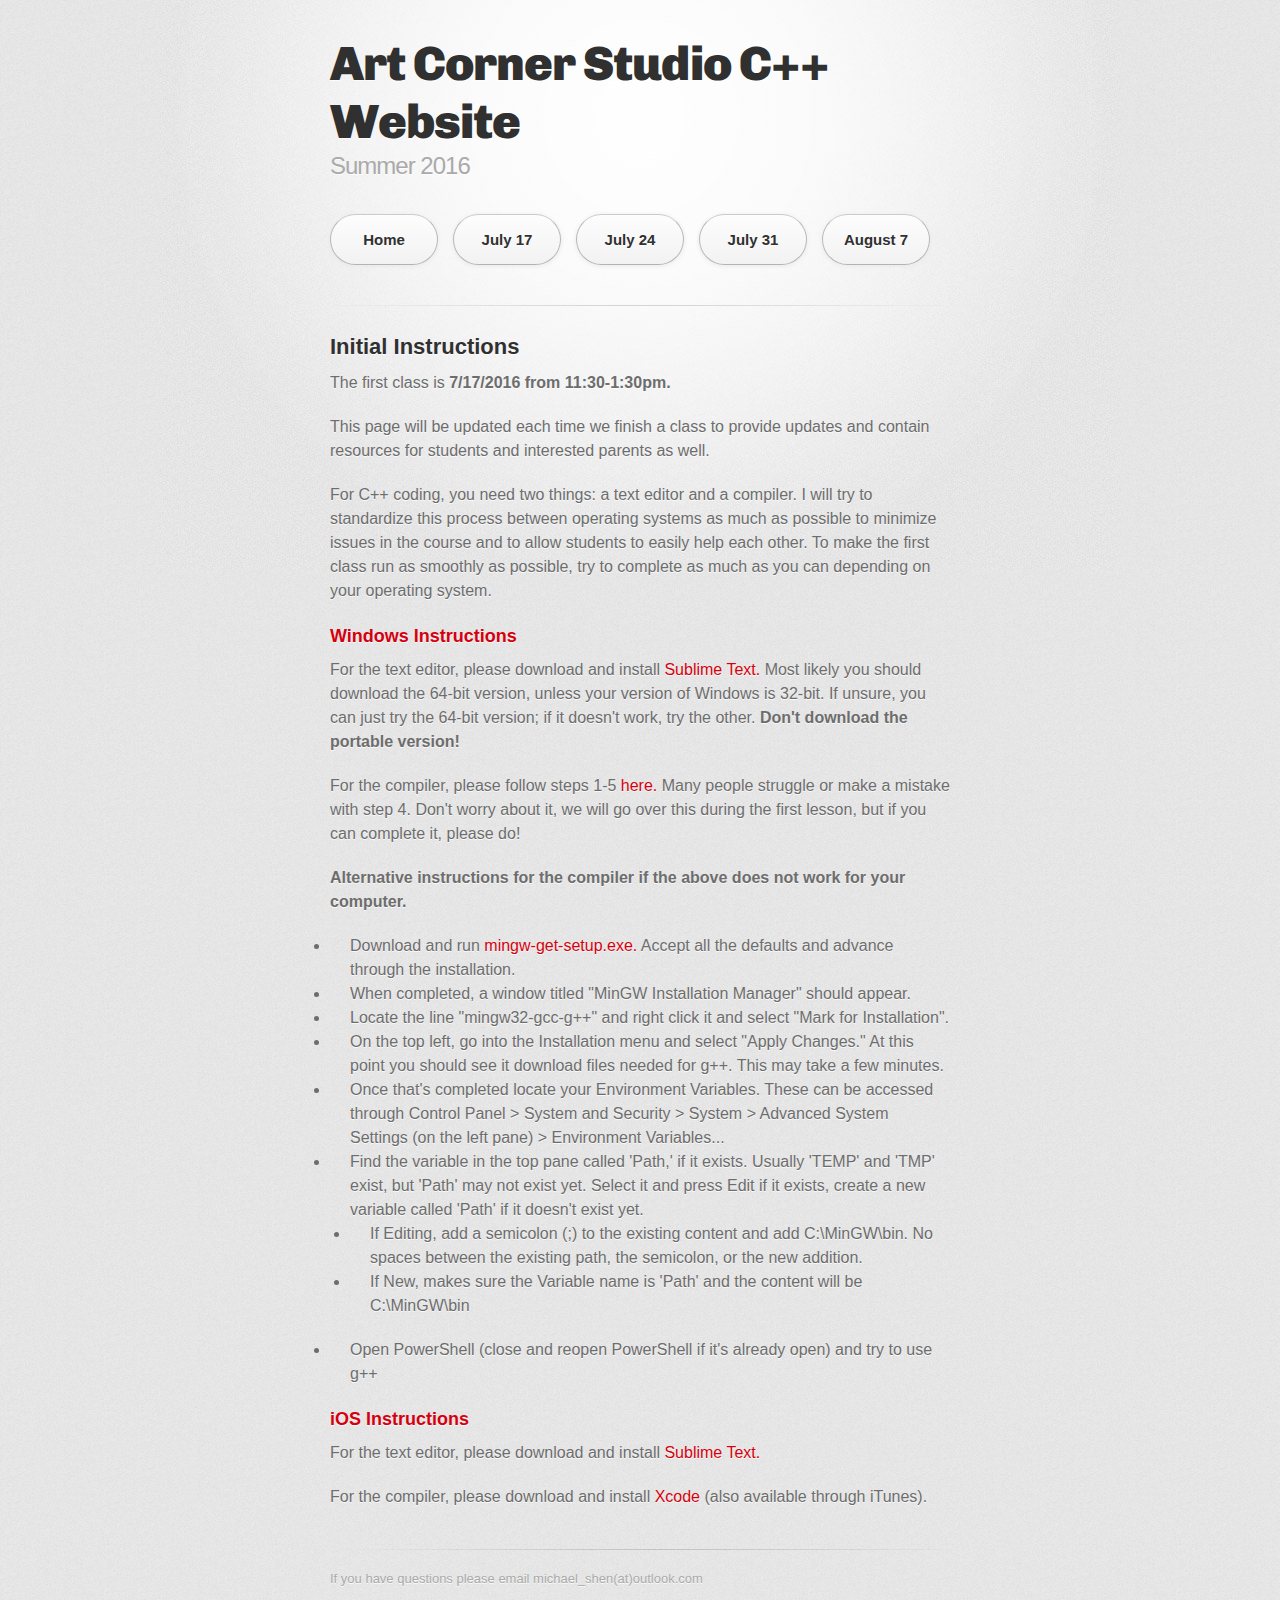
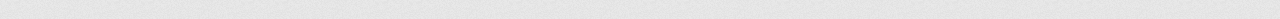
==== commit 90988240: "WIP page, css button spacing" ====
--- a/index.html
+++ b/index.html
@@ -23,7 +23,11 @@
         </header>
 
         <section id="downloads" class="clearfix">
+          <a href="index.html" id="view-on-github" class="button"><span>Home</span></a>
           <a href="july17.html" id="view-on-github" class="button"><span>July 17</span></a>
+          <a href="wip.html" id="view-on-github" class="button"><span>July 24</span></a>
+          <a href="wip.html" id="view-on-github" class="button"><span>July 31</span></a>
+          <a href="wip.html" id="view-on-github" class="button"><span>August 7</span></a>
         </section>
 
         <hr>
--- a/stylesheets/stylesheet.css
+++ b/stylesheets/stylesheet.css
@@ -105,9 +105,8 @@
 a.button {
   display: block;
   float: left;
-  width: 179px;
+  width: 90px;
   padding: 12px 8px 12px 8px;
-  margin-right: 14px;
   font-size: 15px;
   font-weight: bold;
   line-height: 25px;
@@ -147,13 +146,13 @@
 }
 
 a.button span {
-  display: block;
+  display: table;
   height: 23px;
-  padding-left: 50px;
+  margin: 0 auto;
 }
 
 #view-on-github {
-  margin-right: 0;
+  margin-right: 15px;
 }
 
 code, pre {
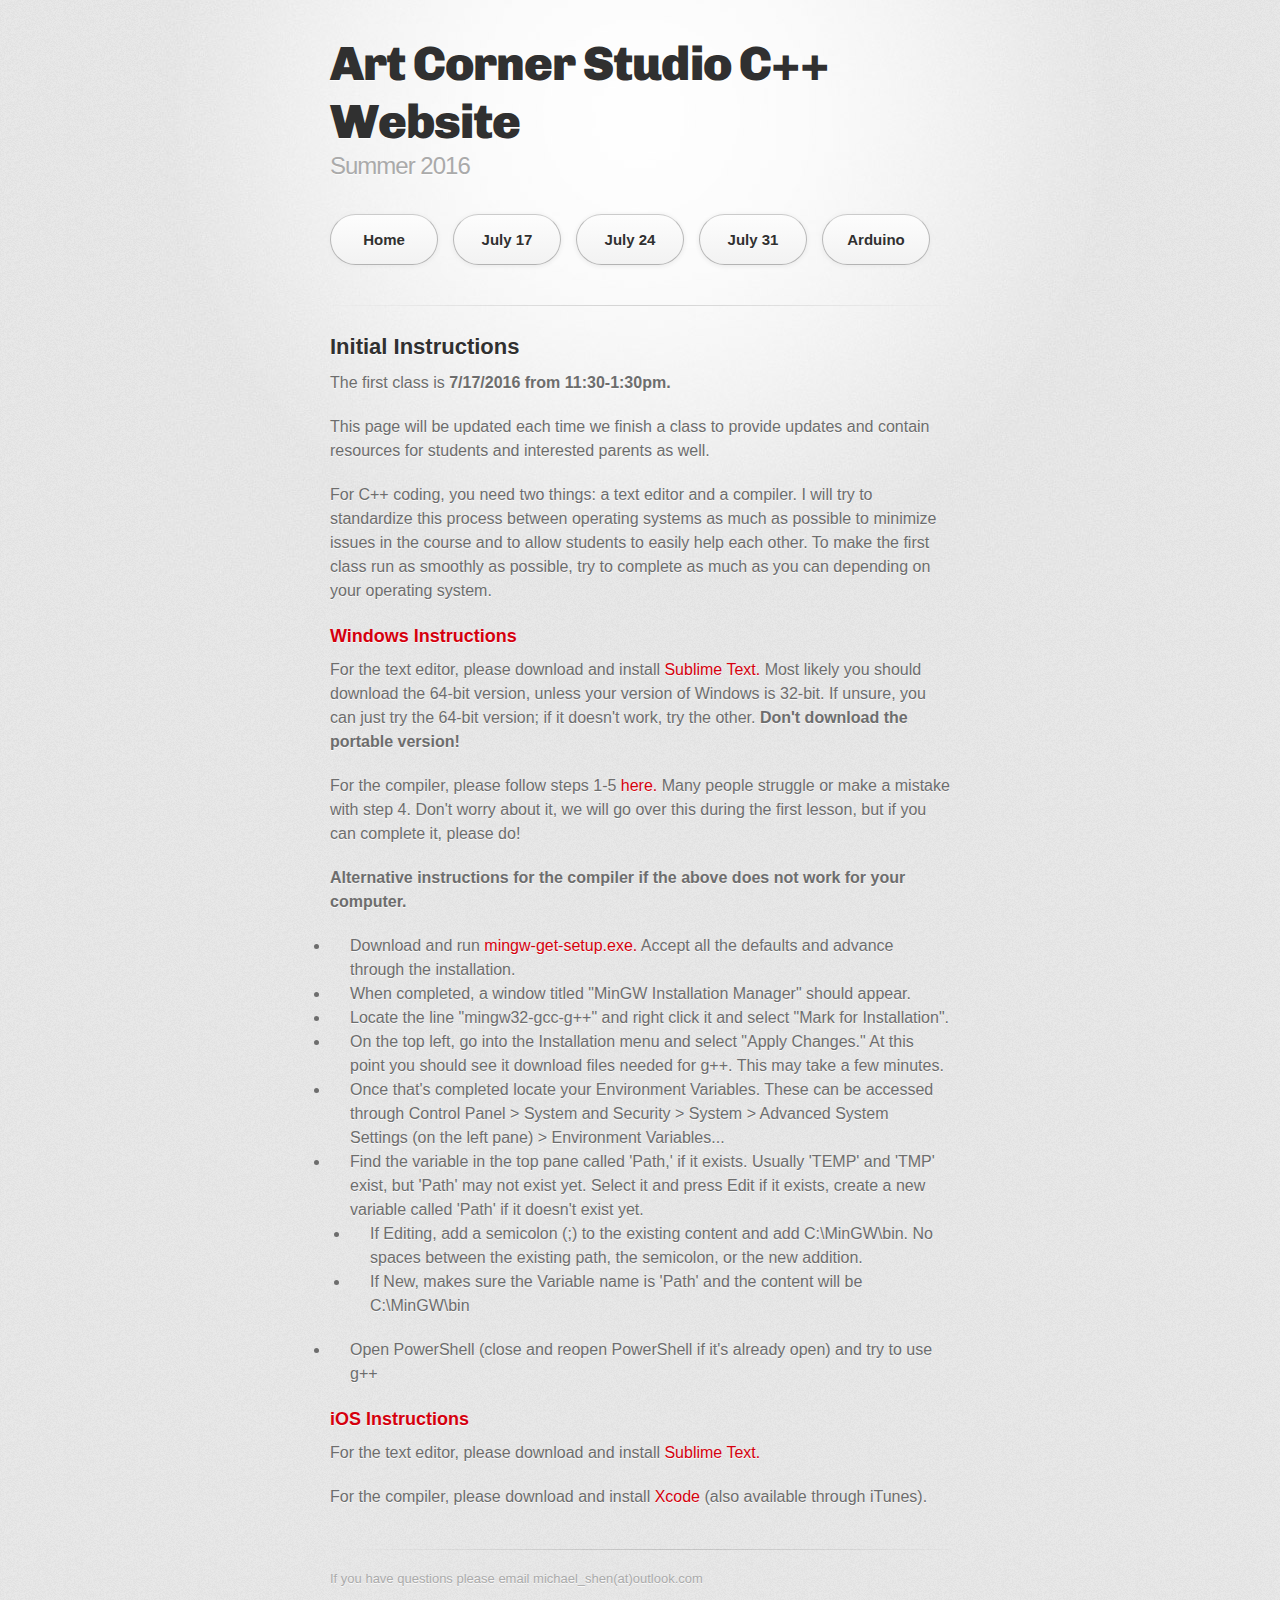
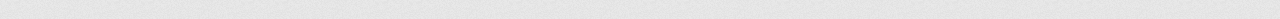
==== commit 5f98ad90: "Arduino classes" ====
--- a/index.html
+++ b/index.html
@@ -1,4 +1,4 @@
-<!DOCTYPE html>
+﻿<!DOCTYPE html>
 <html>
   <head>
     <meta charset='utf-8'>
@@ -25,9 +25,9 @@
         <section id="downloads" class="clearfix">
           <a href="index.html" id="view-on-github" class="button"><span>Home</span></a>
           <a href="july17.html" id="view-on-github" class="button"><span>July 17</span></a>
-          <a href="wip.html" id="view-on-github" class="button"><span>July 24</span></a>
-          <a href="wip.html" id="view-on-github" class="button"><span>July 31</span></a>
-          <a href="wip.html" id="view-on-github" class="button"><span>August 7</span></a>
+          <a href="july24.html" id="view-on-github" class="button"><span>July 24</span></a>
+          <a href="july31.html" id="view-on-github" class="button"><span>July 31</span></a>
+          <a href="arduino.html" id="view-on-github" class="button"><span>Arduino</span></a>
         </section>
 
         <hr>
